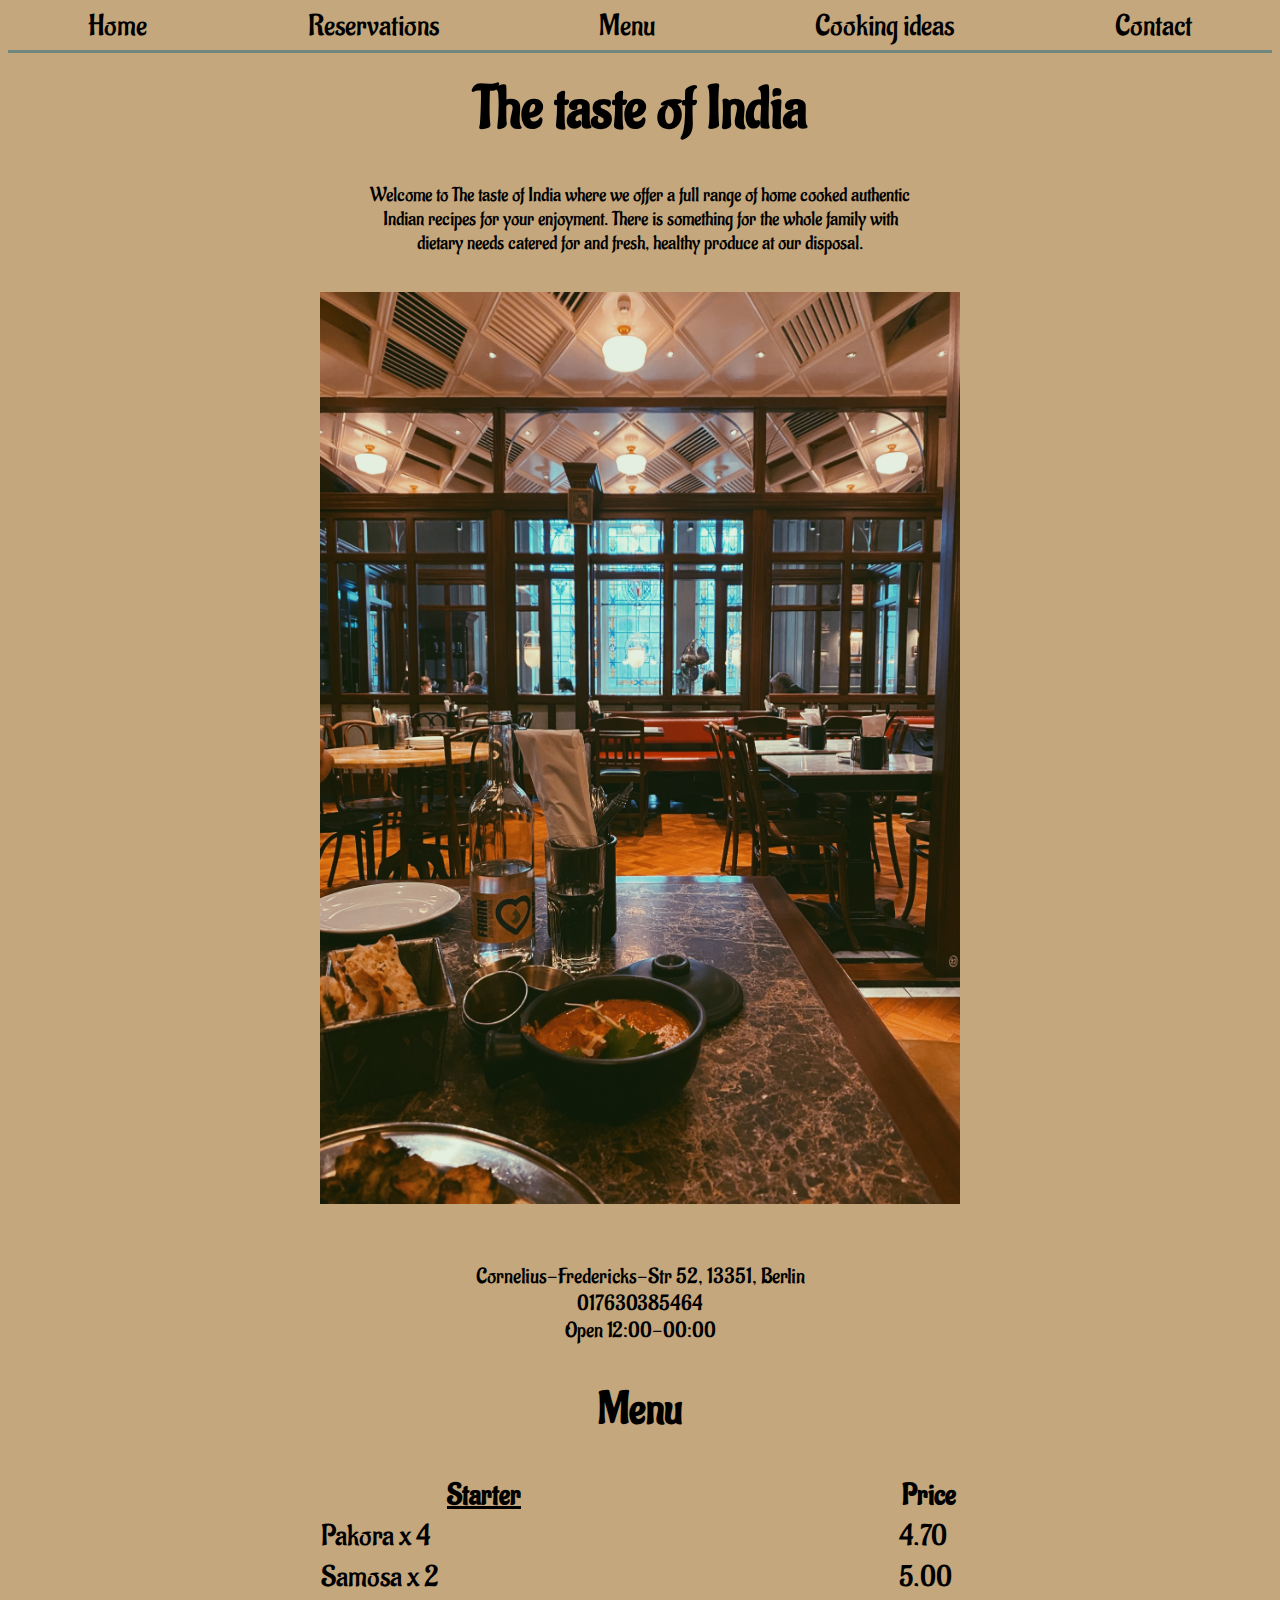
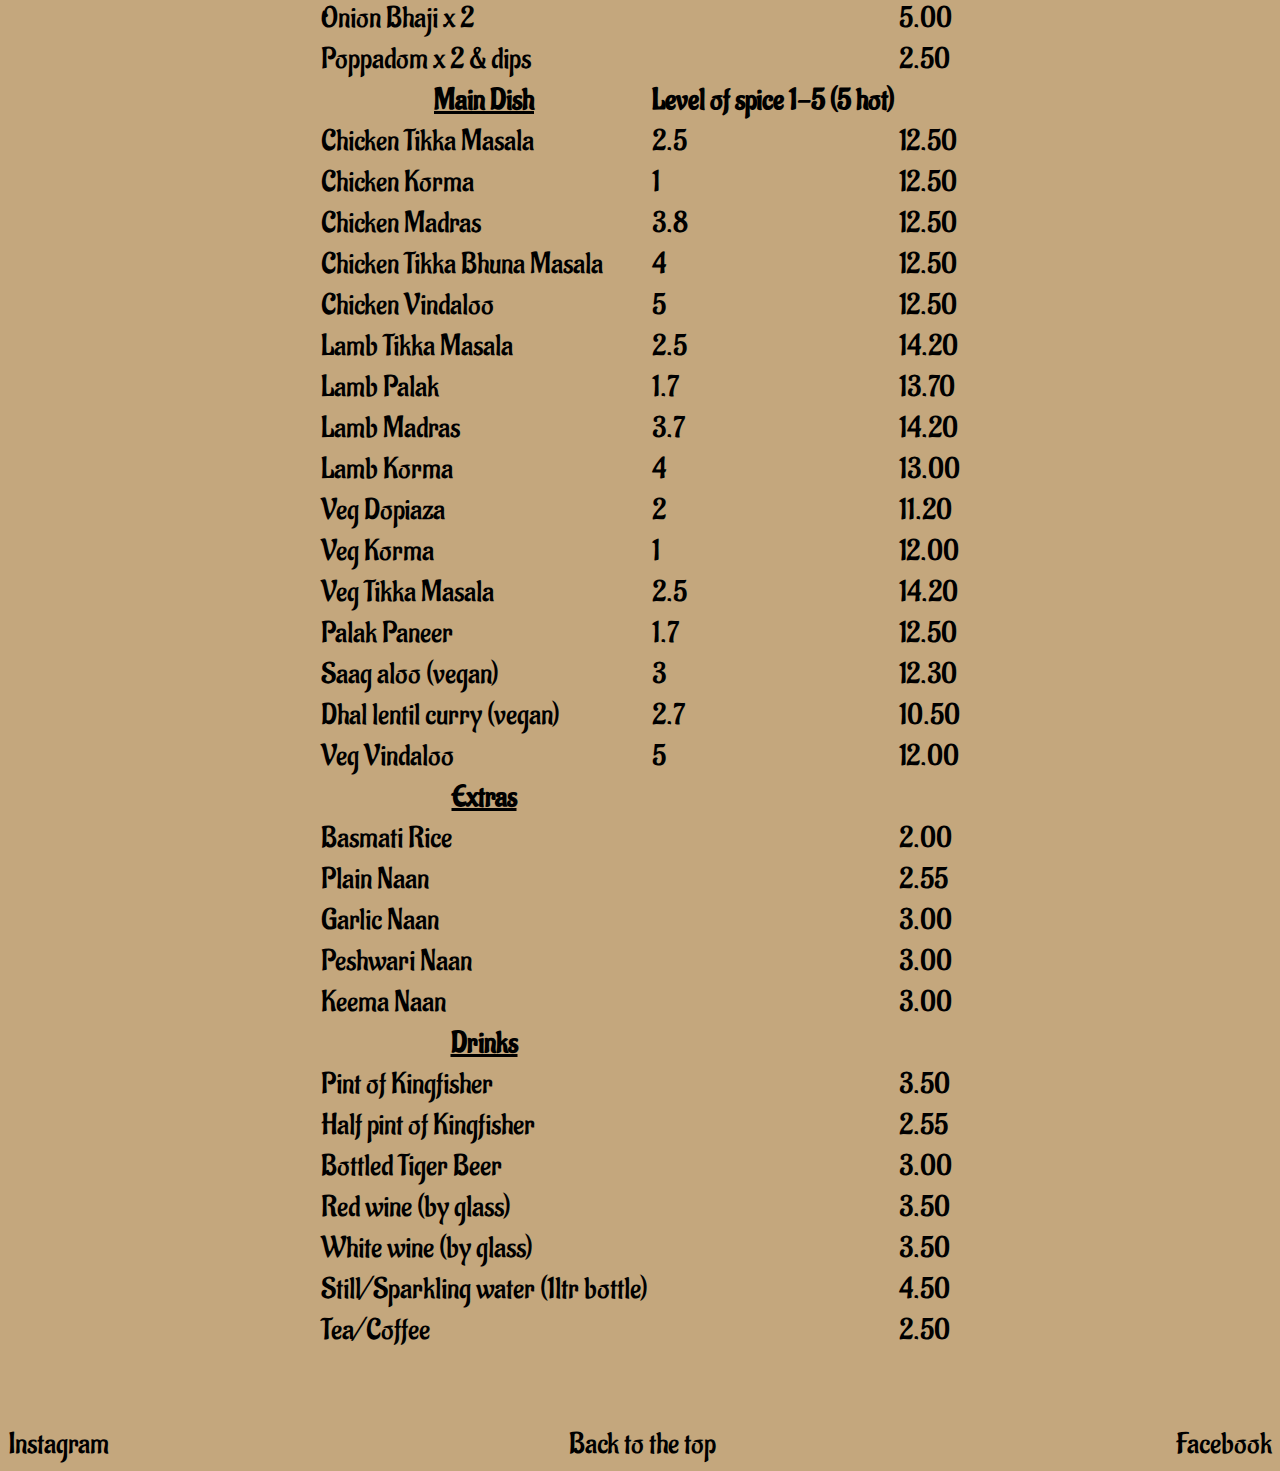
==== index.html @ 69bd1c29 "Indian_Restaurant_website" ====
<!DOCTYPE html>
<html lang="en">
<head>
    <meta charset="UTF-8">
    <meta http-equiv="X-UA-Compatible" content="IE=edge">
    <meta name="viewport" content="width=device-width, initial-scale=1.0">
    <title>Home</title>
    <link rel="stylesheet" href="/style.css">
</head>
<body>
    <header id="top">
        <nav>
        <div style="list-style: none;" class="container">
            <a href="#home">Home</a>
            <a href="/reservation.html">Reservations</a>
            <a href="#main_menu">Menu</a>
            <a href="/c_ideas.html">Cooking ideas</a>
            <a href="/contact.html">Contact</a>
        </div>    
    </header>
    <h1 id="thetasteofindia">The taste of India</h1><br>
    <p class="p-1">Welcome to The taste of India where we offer a full range of home cooked authentic<br>Indian recipes for your enjoyment. There is something for the whole family with<br> dietary needs catered for and fresh, healthy produce at our disposal.</p><br> 
    <section class="d-container">
    <img class ="img" src="/Taste_of.jpg">
    </div>
</section>
    <br>
    <p class="p-2">Cornelius-Fredericks-Str 52, 13351, Berlin<br>017630385464<br>Open 12:00-00:00</p>
    <h2 class="h2" id="main_menu">Menu</h2>
    <table class="table">
        <tr>
            <th><u>Starter</u></th>
            <th></th>
            <th>Price</th>
        </tr>
        <tr>
            <td>Pakora x 4</td>
            <td></td>
            <td>4.70</td>
        </tr>
        <tr>
            <td>Samosa x 2</td>
            <td></td>
            <td>5.00</td>
        </tr>
        <tr>
            <td>Onion Bhaji x 2</td>
            <td></td>
            <td>5.00</td>
        </tr>
        <tr>
            <td>Poppadom x 2 & dips</td>
            <td></td>
            <td>2.50</td>
        </tr>
        <tr>
            <th><u>Main Dish</u></th>
            <th>Level of spice 1-5 (5 hot)</th>
            <th></th>
        </tr>
        <tr>
            <td>Chicken Tikka Masala</td>
            <td>2.5</td>
            <td>12.50</td>
        </tr>
        <tr>
            <td>Chicken Korma</td>
            <td>1</td>
            <td>12.50</td>
        </tr>
        <tr>
            <td>Chicken Madras</td>
            <td>3.8</td>
            <td>12.50</td>
        </tr>
        <tr>
            <td>Chicken Tikka Bhuna Masala</td>
            <td>4</td>
            <td>12.50</td>
        </tr>
        <tr>
            <td>Chicken Vindaloo</td>
            <td>5</td>
            <td>12.50</td>
        </tr>
        <tr>
            <td>Lamb Tikka Masala</td>
            <td>2.5</td>
            <td>14.20</td>
        </tr>
        <tr>
            <td>Lamb Palak</td>
            <td>1.7</td>
            <td>13.70</td>
        </tr>
        <tr>
            <td>Lamb Madras</td>
            <td>3.7</td>
            <td>14.20</td>
        </tr>
        <tr>
            <td>Lamb Korma</td>
            <td>4</td>
            <td>13.00</td>
        </tr>
        <tr>
            <td>Veg Dopiaza</td>
            <td>2</td>
            <td>11.20</td>
        </tr>
        <tr>
            <td>Veg Korma</td>
            <td>1</td>
            <td>12.00</td>
        </tr>
        <tr>
            <td>Veg Tikka Masala</td>
            <td>2.5</td>
            <td>14.20</td>
        </tr>
        <tr>
            <td>Palak Paneer</td>
            <td>1.7</td>
            <td>12.50</td>
        </tr>
        <tr>
            <td>Saag aloo (vegan)</td>
            <td>3</td>
            <td>12.30</td>
        </tr>
        <tr>
            <td>Dhal lentil curry (vegan)</td>
            <td>2.7</td>
            <td>10.50</td>
        </tr>
        <tr>
            <td>Veg Vindaloo</td>
            <td>5</td>
            <td>12.00</td>
        </tr>
        <tr>
            <th><u>Extras</u></th>
            <th></th>
            <th></th>
        </tr>
        <tr>
            <td>Basmati Rice</td>
            <td></td>
            <td>2.00</td>
        </tr>
        <tr>
            <td>Plain Naan</td>
            <td></td>
            <td>2.55</td>
        </tr>
        <tr>
            <td>Garlic Naan</td>
            <td></td>
            <td>3.00</td>
        </tr>
        <tr>
            <td>Peshwari Naan</td>
            <td></td>
            <td>3.00</td>
        </tr>
        <tr>
            <td>Keema Naan</td>
            <td></td>
            <td>3.00</td>
        </tr>
        <tr>
            <th><u>Drinks</u></th>
            <td></td>
            <th></th>
        </tr>
        <tr>
            <td>Pint of Kingfisher</td>
            <td></td>
        
            <td>3.50</td>
        </tr>
        <tr>
            <td>Half pint of Kingfisher</td>
            <td></td>
            <td>2.55</td>
        </tr>
        <tr>
            <td>Bottled Tiger Beer</td>
            <td></td>
            <td>3.00</td>
        </tr>
        <tr>
            <td>Red wine (by glass)</td>
            <td></td>
            <td>3.50</td>
        </tr>
        <tr>
            <td>White wine (by glass)</td>
            <td></td>
            <td>3.50</td>
        </tr>
        <tr>
            <td>Still/Sparkling water (1ltr bottle)</td>
            <td></td>
            <td>4.50</td>
        </tr>
        <td>Tea/Coffee</td>
        <td></td>
        <td>2.50</td>
        </tr>
    </table><br><br>
    
    <footer class=""footer">
<section class="cont">
    <div class="item-1" style="list-style: none;">
        <a
                href="https://www.instagram.com/sem/campaign/emailsignup/?campaign_id=13560899670&extra_1=s|c|547348927144|e|instagram%20%27|&placement=&creative=547348927144&keyword=instagram%20%27&partner_id=googlesem&extra_2=campaignid%3D13560899670%26adgroupid%3D126262456694%26matchtype%3De%26network%3Dg%26source%3Dnotmobile%26search_or_content%3Ds%26device%3Dc%26devicemodel%3D%26adposition%3D%26target%3D%26targetid%3Dkwd-1321618851291%26loc_physical_ms%3D9061136%26loc_interest_ms%3D%26feeditemid%3D%26param1%3D%26param2%3D&gclid=CjwKCAiAleOeBhBdEiwAfgmXf5dnCsigVxmzN5955WNERyv9BmdsyjzvpOZkSf-QFRU3WO_yk_3MNhoCDQAQAvD_BwE">Instagram</a>
        
        </div>
        <div class="item-1.5" style="list-style: none;">
            <a href"#top">Back to the top</a>
        </div>
        <div class="item-2" style="list-style: none;">
        <a
                href="https://www.facebook.com/?stype=lo&jlou=AfeOYsCy2HVDBhl5EV8JEsboV62KmUhHNLqSCfjldCadApJu5vCWCKqDgTMxyK9qiBMNdjXx3kID278maHviQxne&smuh=33737&lh=Ac-0Gbh-Z4oc-kB3Hnk">Facebook</a>
    </div>
</section>
    </footer>
</body>
</html>
---- style.css ----
@import url('https://fonts.googleapis.com/css2?family=Aladin&display=swap');

body {
    font-family: "Aladin", sans-serif;
    font-weight: 400;
    font-size: 30px;
}

* {
    background-color:#C4A77D;
    border-style: solid 5px #70877F;
}

.container {
    display: flex;
    flex-direction: row;
    justify-content:space-around;
    padding: 0px;
    padding-bottom: 0.3rem;
    border-bottom: solid 3px #70877F;
    margin: 0;
    width: 100%;
}

a {
    text-decoration: none;
    color:black
    
    
 }

h1 {
    color: black;
    text-align: center;
    padding-top: 1.25rem;
    margin: auto;
 }

.p-1 {

    text-align: center;
    font-size: 1.25rem;
    padding: 0;
    margin: 0;
 }

 .d-container {
   background-color:#C4A77D;
   height: 57rem;
   width: 100%;
   display: flex;
   flex-direction: row;
   justify-content: center;
   align-items: center;

 }

.img {

    height:57rem;
    width:40rem;
 }

a:hover {
    color:#70877F;
 }

 .cont {

   height: 2.3rem;
   width: 100%;
   background-color:#C4A77D;
   display: flex;
   justify-content:space-between
   
 }

 .item-1 {
   height:2.3rem;
   
   background-color:#C4A77D
   
 }

 .item-2 {
    height: 2.3rem;
    
    
 }

.p-2 {
    font-size: 1.4rem;
    text-align: center;
 }

 .h2 {
        text-align: center;
 }

 h3 {
    text-align: center;
 }
.table {
   margin-left: auto;
   margin-right: auto;
}

.home {
   text-decoration-style: solid 2px black;
}

.contact-h-1 {

   margin: 0;
   padding:0;
}
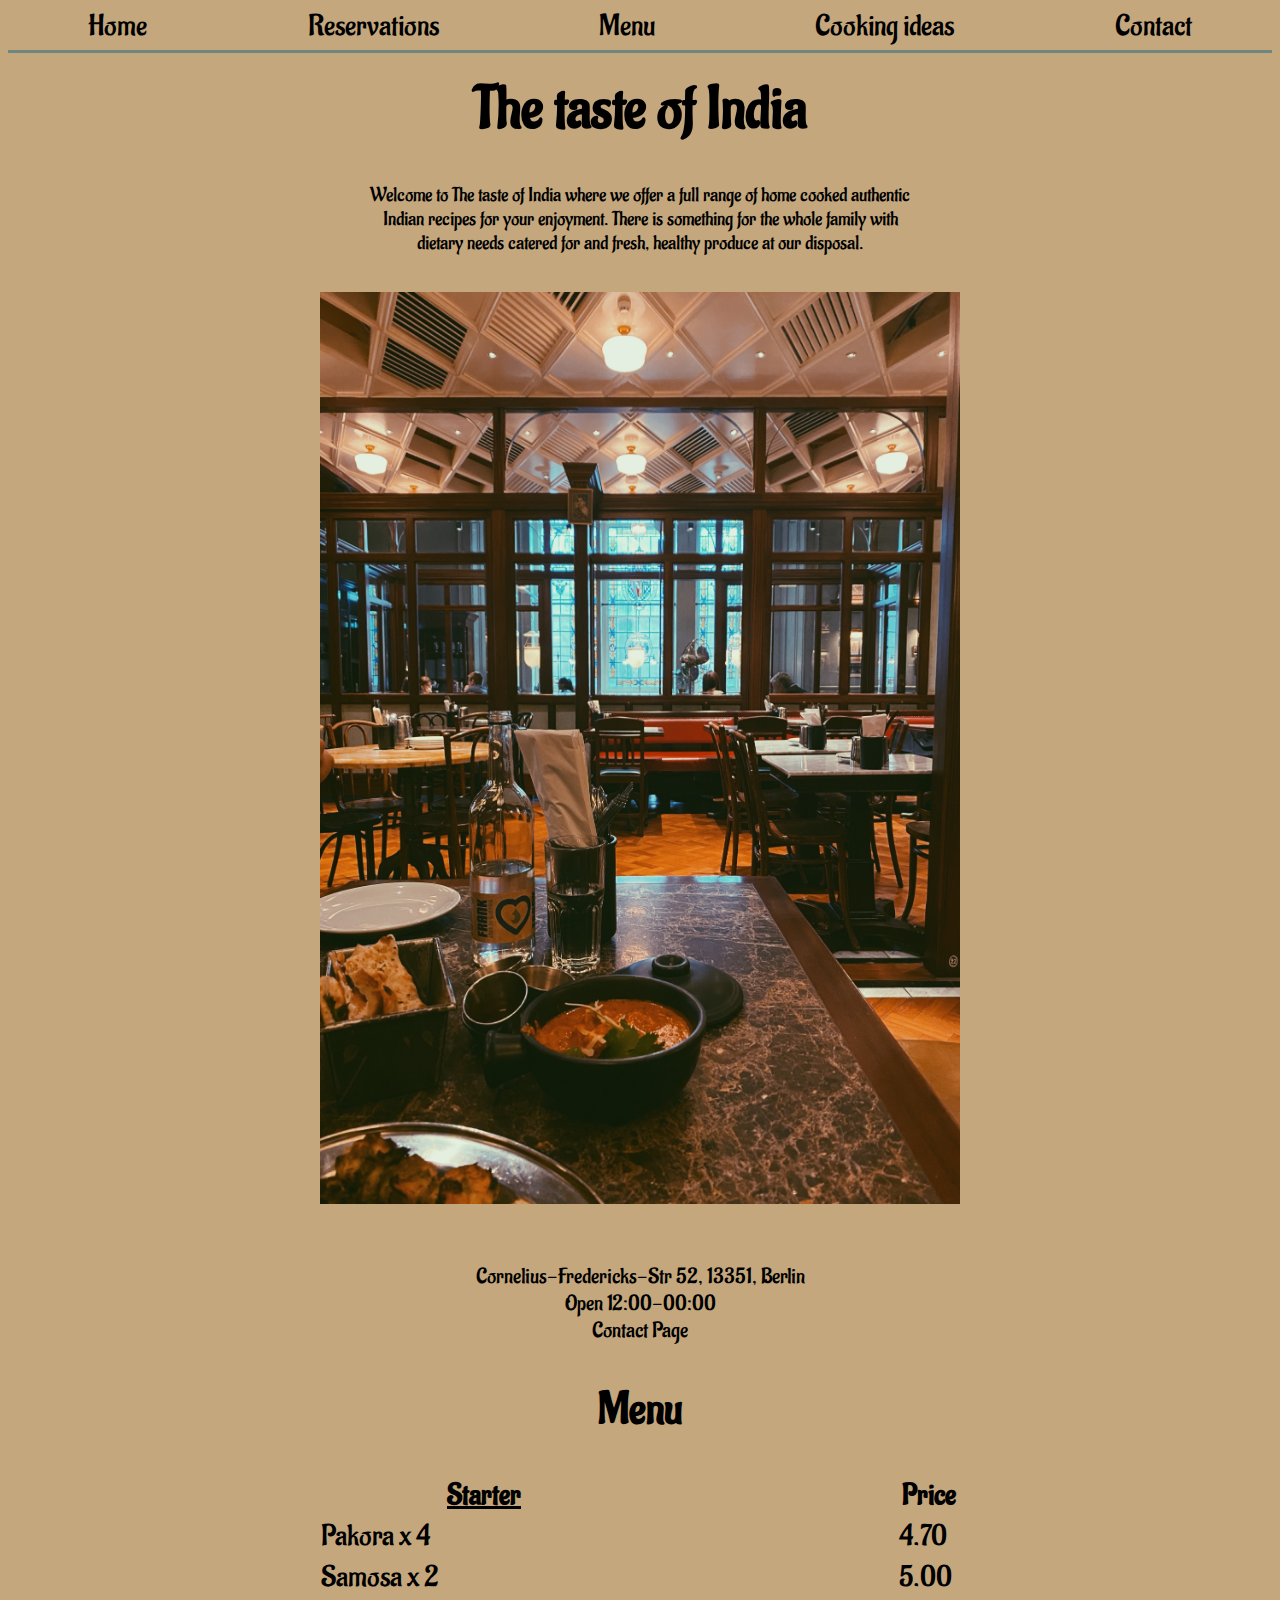
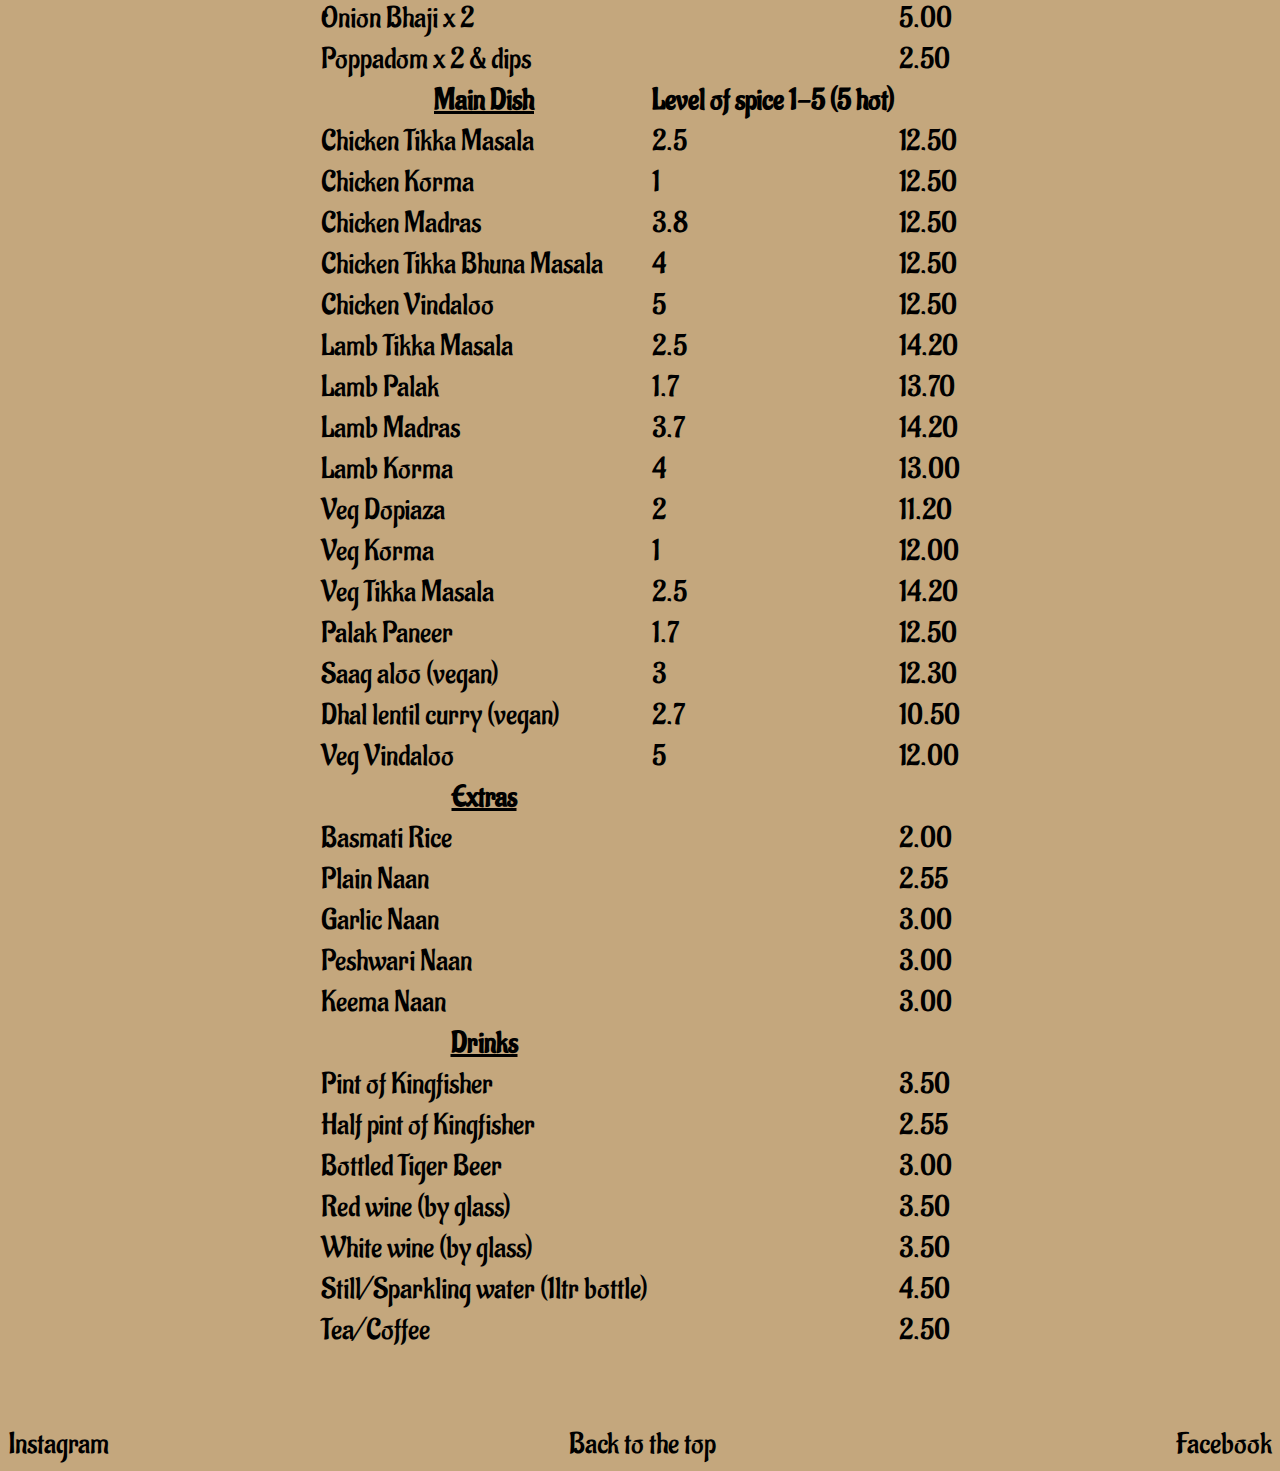
==== commit 9e216d40: "Comments made, home link bookmark now working." ====
--- a/index.html
+++ b/index.html
@@ -8,7 +8,9 @@
     <link rel="stylesheet" href="/style.css">
 </head>
 <body>
+    <!-- back to top bookmark -->
     <header id="top">
+        <!-- Navbar -->
         <nav>
         <div style="list-style: none;" class="container">
             <a href="#home">Home</a>
@@ -18,213 +20,219 @@
             <a href="/contact.html">Contact</a>
         </div>    
     </header>
-    <h1 id="thetasteofindia">The taste of India</h1><br>
-    <p class="p-1">Welcome to The taste of India where we offer a full range of home cooked authentic<br>Indian recipes for your enjoyment. There is something for the whole family with<br> dietary needs catered for and fresh, healthy produce at our disposal.</p><br> 
-    <section class="d-container">
-    <img class ="img" src="/Taste_of.jpg">
-    </div>
-</section>
-    <br>
-    <p class="p-2">Cornelius-Fredericks-Str 52, 13351, Berlin<br>017630385464<br>Open 12:00-00:00</p>
-    <h2 class="h2" id="main_menu">Menu</h2>
-    <table class="table">
-        <tr>
-            <th><u>Starter</u></th>
-            <th></th>
-            <th>Price</th>
-        </tr>
-        <tr>
-            <td>Pakora x 4</td>
-            <td></td>
-            <td>4.70</td>
-        </tr>
-        <tr>
-            <td>Samosa x 2</td>
-            <td></td>
-            <td>5.00</td>
-        </tr>
-        <tr>
-            <td>Onion Bhaji x 2</td>
-            <td></td>
-            <td>5.00</td>
-        </tr>
-        <tr>
-            <td>Poppadom x 2 & dips</td>
+    <!-- H1 and paragraph -->
+        <h1 id="thetasteofindia">The taste of India</h1><br>
+        <p class="p-1">Welcome to The taste of India where we offer a full range of home cooked authentic<br>Indian recipes for your enjoyment. There is something for the whole family with<br> dietary needs catered for and fresh, healthy produce at our disposal.</p><br> 
+        <!-- IMG -->
+        <section class="img-container">
+            <img class ="img" src="/Taste_of.jpg">
+        </section><br>
+        <!-- contact and openeing -->
+            <p class="p-2">Cornelius-Fredericks-Str 52, 13351, Berlin<br>Open 12:00-00:00<br>
+            <!-- Extra contact page link -->
+            <a href="/contact.html">Contact Page</a>
+            </p>
+            <!-- H2 -->
+            <h2 class="h2" id="main_menu">Menu</h2>
+            <!-- Table (menu contents) -->
+             <table class="table">
+            <tr>
+                <th><u>Starter</u></th>
+                <th></th>
+                <th>Price</th>
+            </tr>
+            <tr>
+                <td>Pakora x 4</td>
+                <td></td>
+                <td>4.70</td>
+            </tr>
+            <tr>
+                <td>Samosa x 2</td>
+                <td></td>
+                <td>5.00</td>
+            </tr>
+            <tr>
+                <td>Onion Bhaji x 2</td>
+                <td></td>
+                <td>5.00</td>
+            </tr>
+            <tr>
+                <td>Poppadom x 2 & dips</td>
+                <td></td>
+                <td>2.50</td>
+            </tr>
+            <tr>
+                <th><u>Main Dish</u></th>
+                <th>Level of spice 1-5 (5 hot)</th>
+                <th></th>
+            </tr>
+            <tr>
+                <td>Chicken Tikka Masala</td>
+                <td>2.5</td>
+                <td>12.50</td>
+            </tr>
+            <tr>
+                <td>Chicken Korma</td>
+                <td>1</td>
+                <td>12.50</td>
+            </tr>
+            <tr>
+                <td>Chicken Madras</td>
+                <td>3.8</td>
+                <td>12.50</td>
+            </tr>
+            <tr>
+                <td>Chicken Tikka Bhuna Masala</td>
+                <td>4</td>
+                <td>12.50</td>
+            </tr>
+            <tr>
+                <td>Chicken Vindaloo</td>
+                <td>5</td>
+                <td>12.50</td>
+            </tr>
+            <tr>
+                <td>Lamb Tikka Masala</td>
+                <td>2.5</td>
+                <td>14.20</td>
+            </tr>
+            <tr>
+                <td>Lamb Palak</td>
+                <td>1.7</td>
+                <td>13.70</td>
+            </tr>
+            <tr>
+                <td>Lamb Madras</td>
+                <td>3.7</td>
+                <td>14.20</td>
+            </tr>
+            <tr>
+                <td>Lamb Korma</td>
+                <td>4</td>
+                <td>13.00</td>
+            </tr>
+            <tr>
+                <td>Veg Dopiaza</td>
+                <td>2</td>
+                <td>11.20</td>
+            </tr>
+            <tr>
+                <td>Veg Korma</td>
+                <td>1</td>
+                <td>12.00</td>
+            </tr>
+            <tr>
+                <td>Veg Tikka Masala</td>
+                <td>2.5</td>
+                <td>14.20</td>
+            </tr>
+            <tr>
+                <td>Palak Paneer</td>
+                <td>1.7</td>
+                <td>12.50</td>
+            </tr>
+            <tr>
+                <td>Saag aloo (vegan)</td>
+                <td>3</td>
+                <td>12.30</td>
+            </tr>
+            <tr>
+                <td>Dhal lentil curry (vegan)</td>
+                <td>2.7</td>
+                <td>10.50</td>
+            </tr>
+            <tr>
+                <td>Veg Vindaloo</td>
+                <td>5</td>
+                <td>12.00</td>
+            </tr>
+            <tr>
+                <th><u>Extras</u></th>
+                <th></th>
+                <th></th>
+            </tr>
+            <tr>
+                <td>Basmati Rice</td>
+                <td></td>
+                <td>2.00</td>
+            </tr>
+            <tr>
+                <td>Plain Naan</td>
+                <td></td>
+                <td>2.55</td>
+            </tr>
+            <tr>
+                <td>Garlic Naan</td>
+                <td></td>
+                <td>3.00</td>
+            </tr>
+            <tr>
+                <td>Peshwari Naan</td>
+                <td></td>
+                <td>3.00</td>
+            </tr>
+            <tr>
+                <td>Keema Naan</td>
+                <td></td>
+                <td>3.00</td>
+            </tr>
+            <tr>
+                <th><u>Drinks</u></th>
+                <td></td>
+                <th></th>
+            </tr>
+            <tr>
+                <td>Pint of Kingfisher</td>
+                <td></td>
+            
+                <td>3.50</td>
+            </tr>
+            <tr>
+                <td>Half pint of Kingfisher</td>
+                <td></td>
+                <td>2.55</td>
+            </tr>
+            <tr>
+                <td>Bottled Tiger Beer</td>
+                <td></td>
+                <td>3.00</td>
+            </tr>
+            <tr>
+                <td>Red wine (by glass)</td>
+                <td></td>
+                <td>3.50</td>
+            </tr>
+            <tr>
+                <td>White wine (by glass)</td>
+                <td></td>
+                <td>3.50</td>
+            </tr>
+            <tr>
+                <td>Still/Sparkling water (1ltr bottle)</td>
+                <td></td>
+                <td>4.50</td>
+            </tr>
+            <td>Tea/Coffee</td>
             <td></td>
             <td>2.50</td>
-        </tr>
-        <tr>
-            <th><u>Main Dish</u></th>
-            <th>Level of spice 1-5 (5 hot)</th>
-            <th></th>
-        </tr>
-        <tr>
-            <td>Chicken Tikka Masala</td>
-            <td>2.5</td>
-            <td>12.50</td>
-        </tr>
-        <tr>
-            <td>Chicken Korma</td>
-            <td>1</td>
-            <td>12.50</td>
-        </tr>
-        <tr>
-            <td>Chicken Madras</td>
-            <td>3.8</td>
-            <td>12.50</td>
-        </tr>
-        <tr>
-            <td>Chicken Tikka Bhuna Masala</td>
-            <td>4</td>
-            <td>12.50</td>
-        </tr>
-        <tr>
-            <td>Chicken Vindaloo</td>
-            <td>5</td>
-            <td>12.50</td>
-        </tr>
-        <tr>
-            <td>Lamb Tikka Masala</td>
-            <td>2.5</td>
-            <td>14.20</td>
-        </tr>
-        <tr>
-            <td>Lamb Palak</td>
-            <td>1.7</td>
-            <td>13.70</td>
-        </tr>
-        <tr>
-            <td>Lamb Madras</td>
-            <td>3.7</td>
-            <td>14.20</td>
-        </tr>
-        <tr>
-            <td>Lamb Korma</td>
-            <td>4</td>
-            <td>13.00</td>
-        </tr>
-        <tr>
-            <td>Veg Dopiaza</td>
-            <td>2</td>
-            <td>11.20</td>
-        </tr>
-        <tr>
-            <td>Veg Korma</td>
-            <td>1</td>
-            <td>12.00</td>
-        </tr>
-        <tr>
-            <td>Veg Tikka Masala</td>
-            <td>2.5</td>
-            <td>14.20</td>
-        </tr>
-        <tr>
-            <td>Palak Paneer</td>
-            <td>1.7</td>
-            <td>12.50</td>
-        </tr>
-        <tr>
-            <td>Saag aloo (vegan)</td>
-            <td>3</td>
-            <td>12.30</td>
-        </tr>
-        <tr>
-            <td>Dhal lentil curry (vegan)</td>
-            <td>2.7</td>
-            <td>10.50</td>
-        </tr>
-        <tr>
-            <td>Veg Vindaloo</td>
-            <td>5</td>
-            <td>12.00</td>
-        </tr>
-        <tr>
-            <th><u>Extras</u></th>
-            <th></th>
-            <th></th>
-        </tr>
-        <tr>
-            <td>Basmati Rice</td>
-            <td></td>
-            <td>2.00</td>
-        </tr>
-        <tr>
-            <td>Plain Naan</td>
-            <td></td>
-            <td>2.55</td>
-        </tr>
-        <tr>
-            <td>Garlic Naan</td>
-            <td></td>
-            <td>3.00</td>
-        </tr>
-        <tr>
-            <td>Peshwari Naan</td>
-            <td></td>
-            <td>3.00</td>
-        </tr>
-        <tr>
-            <td>Keema Naan</td>
-            <td></td>
-            <td>3.00</td>
-        </tr>
-        <tr>
-            <th><u>Drinks</u></th>
-            <td></td>
-            <th></th>
-        </tr>
-        <tr>
-            <td>Pint of Kingfisher</td>
-            <td></td>
-        
-            <td>3.50</td>
-        </tr>
-        <tr>
-            <td>Half pint of Kingfisher</td>
-            <td></td>
-            <td>2.55</td>
-        </tr>
-        <tr>
-            <td>Bottled Tiger Beer</td>
-            <td></td>
-            <td>3.00</td>
-        </tr>
-        <tr>
-            <td>Red wine (by glass)</td>
-            <td></td>
-            <td>3.50</td>
-        </tr>
-        <tr>
-            <td>White wine (by glass)</td>
-            <td></td>
-            <td>3.50</td>
-        </tr>
-        <tr>
-            <td>Still/Sparkling water (1ltr bottle)</td>
-            <td></td>
-            <td>4.50</td>
-        </tr>
-        <td>Tea/Coffee</td>
-        <td></td>
-        <td>2.50</td>
-        </tr>
-    </table><br><br>
-    
-    <footer class=""footer">
-<section class="cont">
-    <div class="item-1" style="list-style: none;">
-        <a
+            </tr>
+        </table><br><br>
+        <!-- Menu end -->
+        <!-- Footer links to social and top of page -->
+    <footer>
+        <section class="cont">
+            <div class="item-1" style="list-style: none;">
+                <a
                 href="https://www.instagram.com/sem/campaign/emailsignup/?campaign_id=13560899670&extra_1=s|c|547348927144|e|instagram%20%27|&placement=&creative=547348927144&keyword=instagram%20%27&partner_id=googlesem&extra_2=campaignid%3D13560899670%26adgroupid%3D126262456694%26matchtype%3De%26network%3Dg%26source%3Dnotmobile%26search_or_content%3Ds%26device%3Dc%26devicemodel%3D%26adposition%3D%26target%3D%26targetid%3Dkwd-1321618851291%26loc_physical_ms%3D9061136%26loc_interest_ms%3D%26feeditemid%3D%26param1%3D%26param2%3D&gclid=CjwKCAiAleOeBhBdEiwAfgmXf5dnCsigVxmzN5955WNERyv9BmdsyjzvpOZkSf-QFRU3WO_yk_3MNhoCDQAQAvD_BwE">Instagram</a>
         
-        </div>
-        <div class="item-1.5" style="list-style: none;">
-            <a href"#top">Back to the top</a>
-        </div>
-        <div class="item-2" style="list-style: none;">
-        <a
-                href="https://www.facebook.com/?stype=lo&jlou=AfeOYsCy2HVDBhl5EV8JEsboV62KmUhHNLqSCfjldCadApJu5vCWCKqDgTMxyK9qiBMNdjXx3kID278maHviQxne&smuh=33737&lh=Ac-0Gbh-Z4oc-kB3Hnk">Facebook</a>
-    </div>
-</section>
+            </div>
+            <div class="item-1.5" style="list-style: none;">
+                <a href="#top">Back to the top</a>          
+            </div>
+            <div class="item-2" style="list-style: none;">
+                <a href="https://www.facebook.com/?stype=lo&jlou=AfeOYsCy2HVDBhl5EV8JEsboV62KmUhHNLqSCfjldCadApJu5vCWCKqDgTMxyK9qiBMNdjXx3kID278maHviQxne&smuh=33737&lh=Ac-0Gbh-Z4oc-kB3Hnk">Facebook</a>
+            </div>
+        </section>
     </footer>
 </body>
 </html>--- a/style.css
+++ b/style.css
@@ -1,3 +1,4 @@
+/* Google font impot */
 @import url('https://fonts.googleapis.com/css2?family=Aladin&display=swap');
 
 body {
@@ -8,9 +9,10 @@
 
 * {
     background-color:#C4A77D;
-    border-style: solid 5px #70877F;
+    /* border-style: solid 5px #70877F; */
 }
 
+/* Navbar container for all pages  */
 .container {
     display: flex;
     flex-direction: row;
@@ -22,6 +24,8 @@
     width: 100%;
 }
 
+/* Link decoration none */
+
 a {
     text-decoration: none;
     color:black
@@ -29,6 +33,7 @@
     
  }
 
+ /* Heading 1 */
 h1 {
     color: black;
     text-align: center;
@@ -36,6 +41,7 @@
     margin: auto;
  }
 
+ /* Paragraph 1 */
 .p-1 {
 
     text-align: center;
@@ -44,7 +50,8 @@
     margin: 0;
  }
 
- .d-container {
+ /* Image */
+ .img-container {
    background-color:#C4A77D;
    height: 57rem;
    width: 100%;
@@ -61,10 +68,12 @@
     width:40rem;
  }
 
+ /* Link hover  */
 a:hover {
-    color:#70877F;
+    color:#2F2963;
  }
 
+ /* Footer container  */
  .cont {
 
    height: 2.3rem;
@@ -88,33 +97,22 @@
     
  }
 
+ /* Paragraph 2  */
 .p-2 {
     font-size: 1.4rem;
     text-align: center;
  }
 
+ /* Heading 2  */
  .h2 {
         text-align: center;
  }
 
- h3 {
-    text-align: center;
- }
+ /* Table (Menu)  */
 .table {
    margin-left: auto;
    margin-right: auto;
 }
 
-.home {
-   text-decoration-style: solid 2px black;
-}
-
-.contact-h-1 {
-
-   margin: 0;
-   padding:0;
-}
 
 
-
-
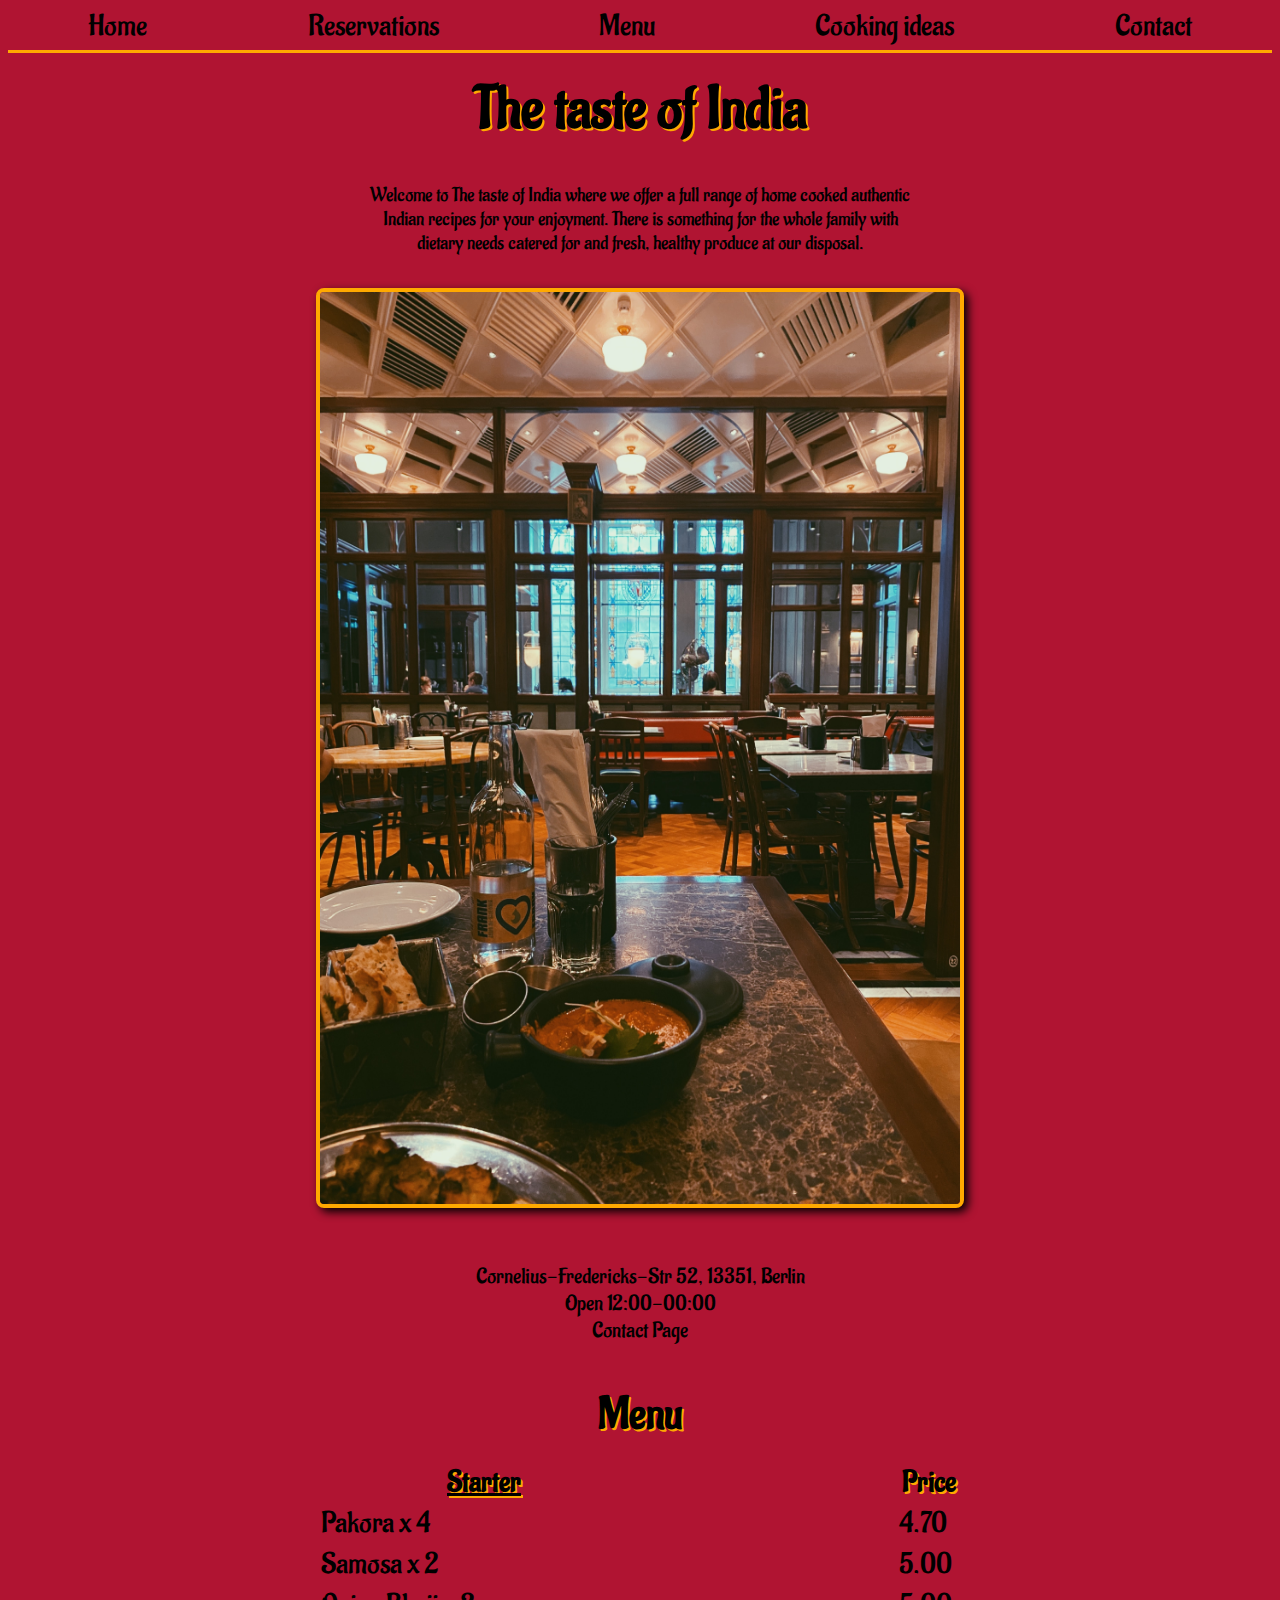
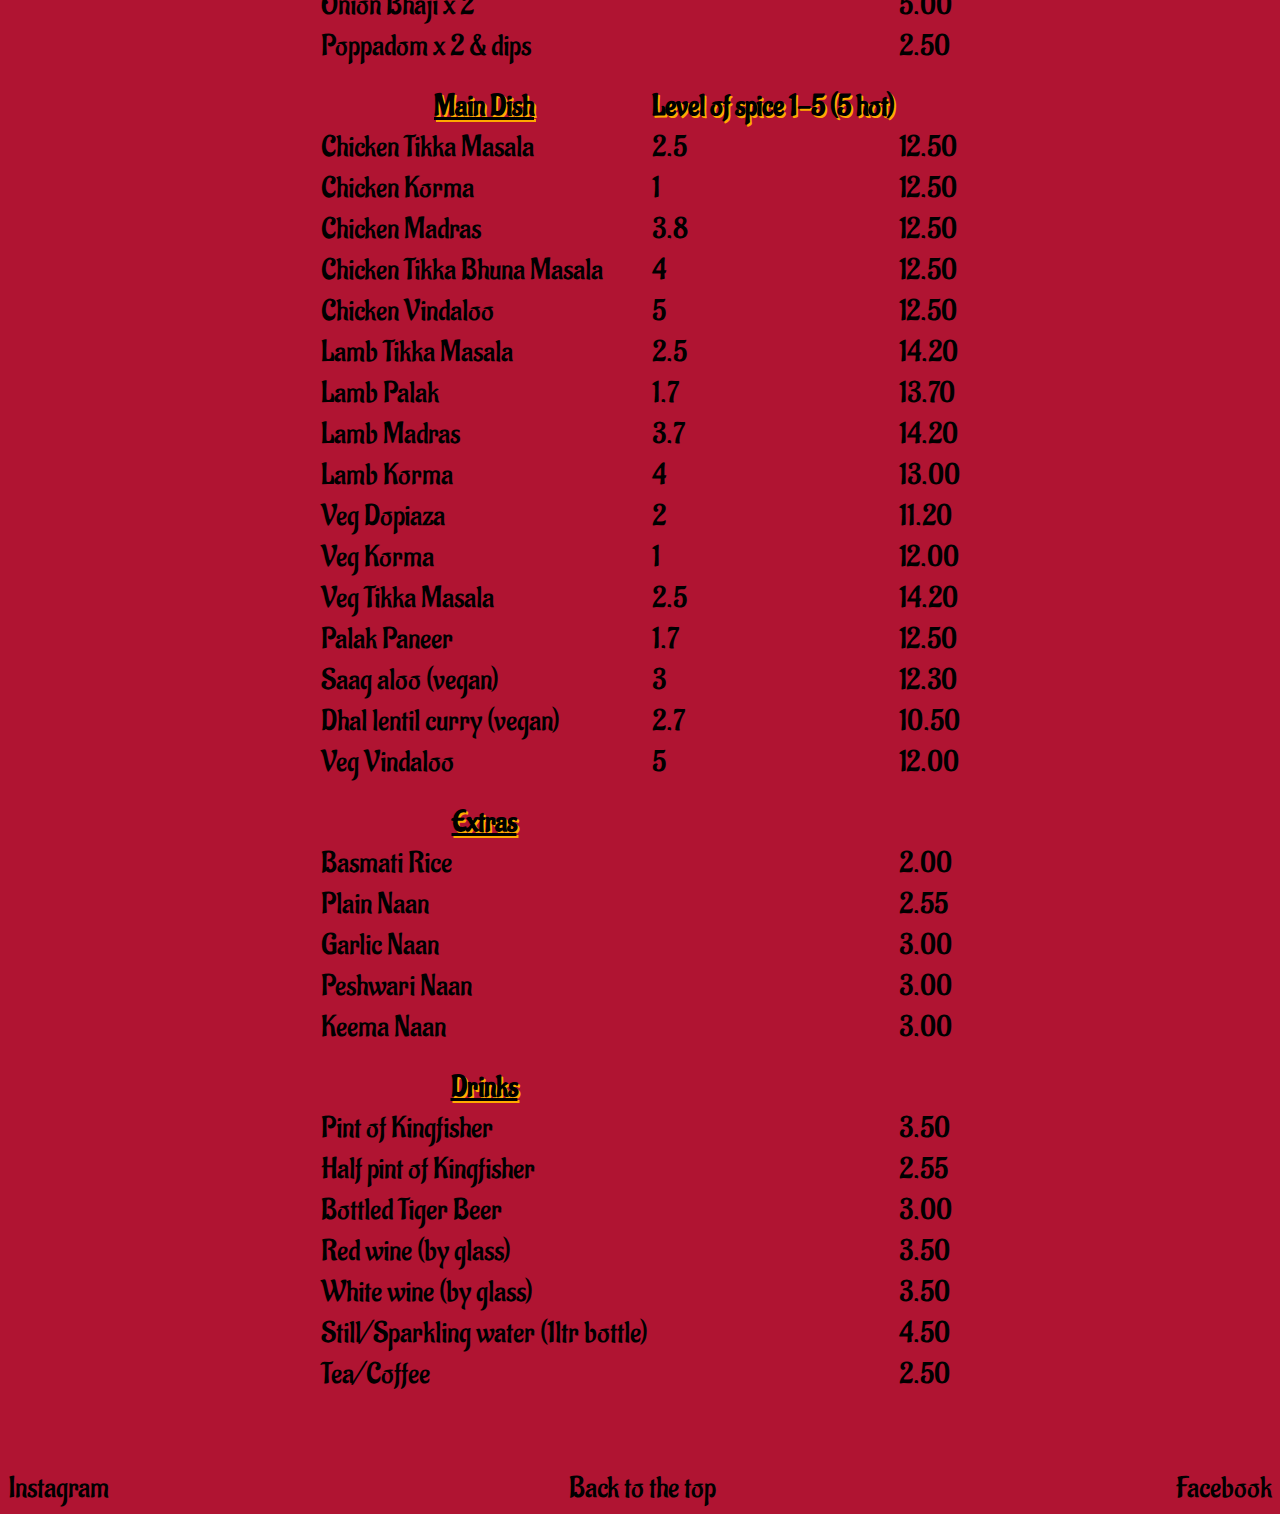
==== commit 31e5e9cd: "Color scheme change/animations/shadow" ====
--- a/index.html
+++ b/index.html
@@ -30,7 +30,7 @@
         <!-- contact and openeing -->
             <p class="p-2">Cornelius-Fredericks-Str 52, 13351, Berlin<br>Open 12:00-00:00<br>
             <!-- Extra contact page link -->
-            <a href="/contact.html">Contact Page</a>
+            <a class="contact" href="/contact.html">Contact Page</a>
             </p>
             <!-- H2 -->
             <h2 class="h2" id="main_menu">Menu</h2>
--- a/style.css
+++ b/style.css
@@ -8,7 +8,7 @@
 }
 
 * {
-    background-color:#C4A77D;
+    background-color: #B01432;
     /* border-style: solid 5px #70877F; */
 }
 
@@ -19,7 +19,7 @@
     justify-content:space-around;
     padding: 0px;
     padding-bottom: 0.3rem;
-    border-bottom: solid 3px #70877F;
+    border-bottom: solid 3px #FFA900;
     margin: 0;
     width: 100%;
 }
@@ -30,17 +30,47 @@
     text-decoration: none;
     color:black
     
-    
  }
 
  /* Heading 1 */
-h1 {
+h1, h2, th {
     color: black;
     text-align: center;
     padding-top: 1.25rem;
     margin: auto;
+    text-shadow: #FFA900 2px 2px;
  }
 
+ h1, h2 {
+  animation: animate 5s 1;
+ }
+
+ /* Animation for headings  */
+@keyframes animate{
+  0%{
+    transform: scale(0);
+  }
+  100%{
+    transform: scale(1);
+  }
+}
+
+/* Animation for navbar links  */
+@keyframes button-wobble {
+  from {
+    rotate: 5deg
+  }
+
+  to {
+    rotate: -5deg
+  }
+}
+
+@media (hover: hover) {
+  nav a:hover {
+    animation: button-wobble 0.07s linear;
+  }
+}
  /* Paragraph 1 */
 .p-1 {
 
@@ -52,7 +82,7 @@
 
  /* Image */
  .img-container {
-   background-color:#C4A77D;
+   background-color:#B01432;
    height: 57rem;
    width: 100%;
    display: flex;
@@ -66,11 +96,15 @@
 
     height:57rem;
     width:40rem;
+    border: #FFA900 solid 4px;
+    border-radius: 8px;
+    box-shadow: black 4px 4px 10px;
  }
 
  /* Link hover  */
+ @media only screen and (hover) {
 a:hover {
-    color:#2F2963;
+    color:#FFA900;
  }
 
  /* Footer container  */
@@ -78,7 +112,7 @@
 
    height: 2.3rem;
    width: 100%;
-   background-color:#C4A77D;
+   background-color:#B01432;
    display: flex;
    justify-content:space-between
    
@@ -87,7 +121,7 @@
  .item-1 {
    height:2.3rem;
    
-   background-color:#C4A77D
+   background-color:#B01432
    
  }
 
@@ -115,4 +149,4 @@
 }
 
 
-
+  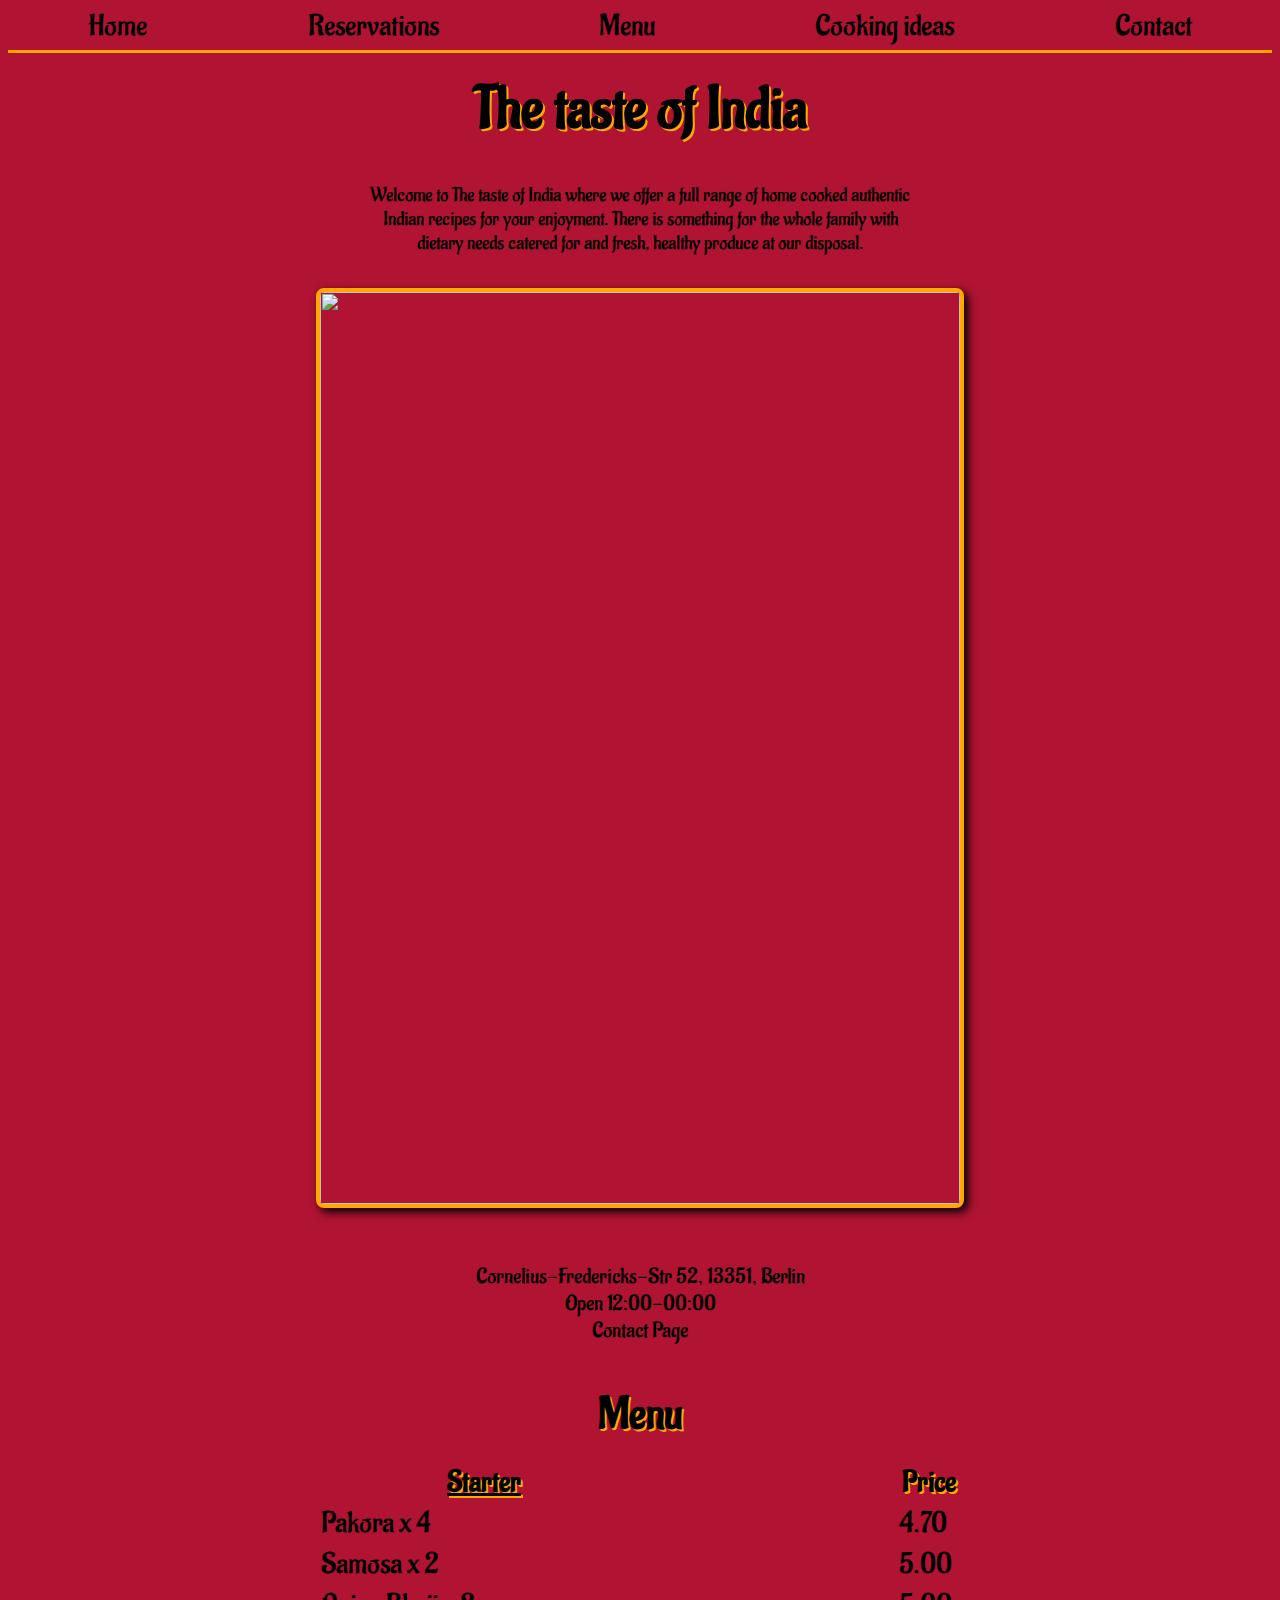
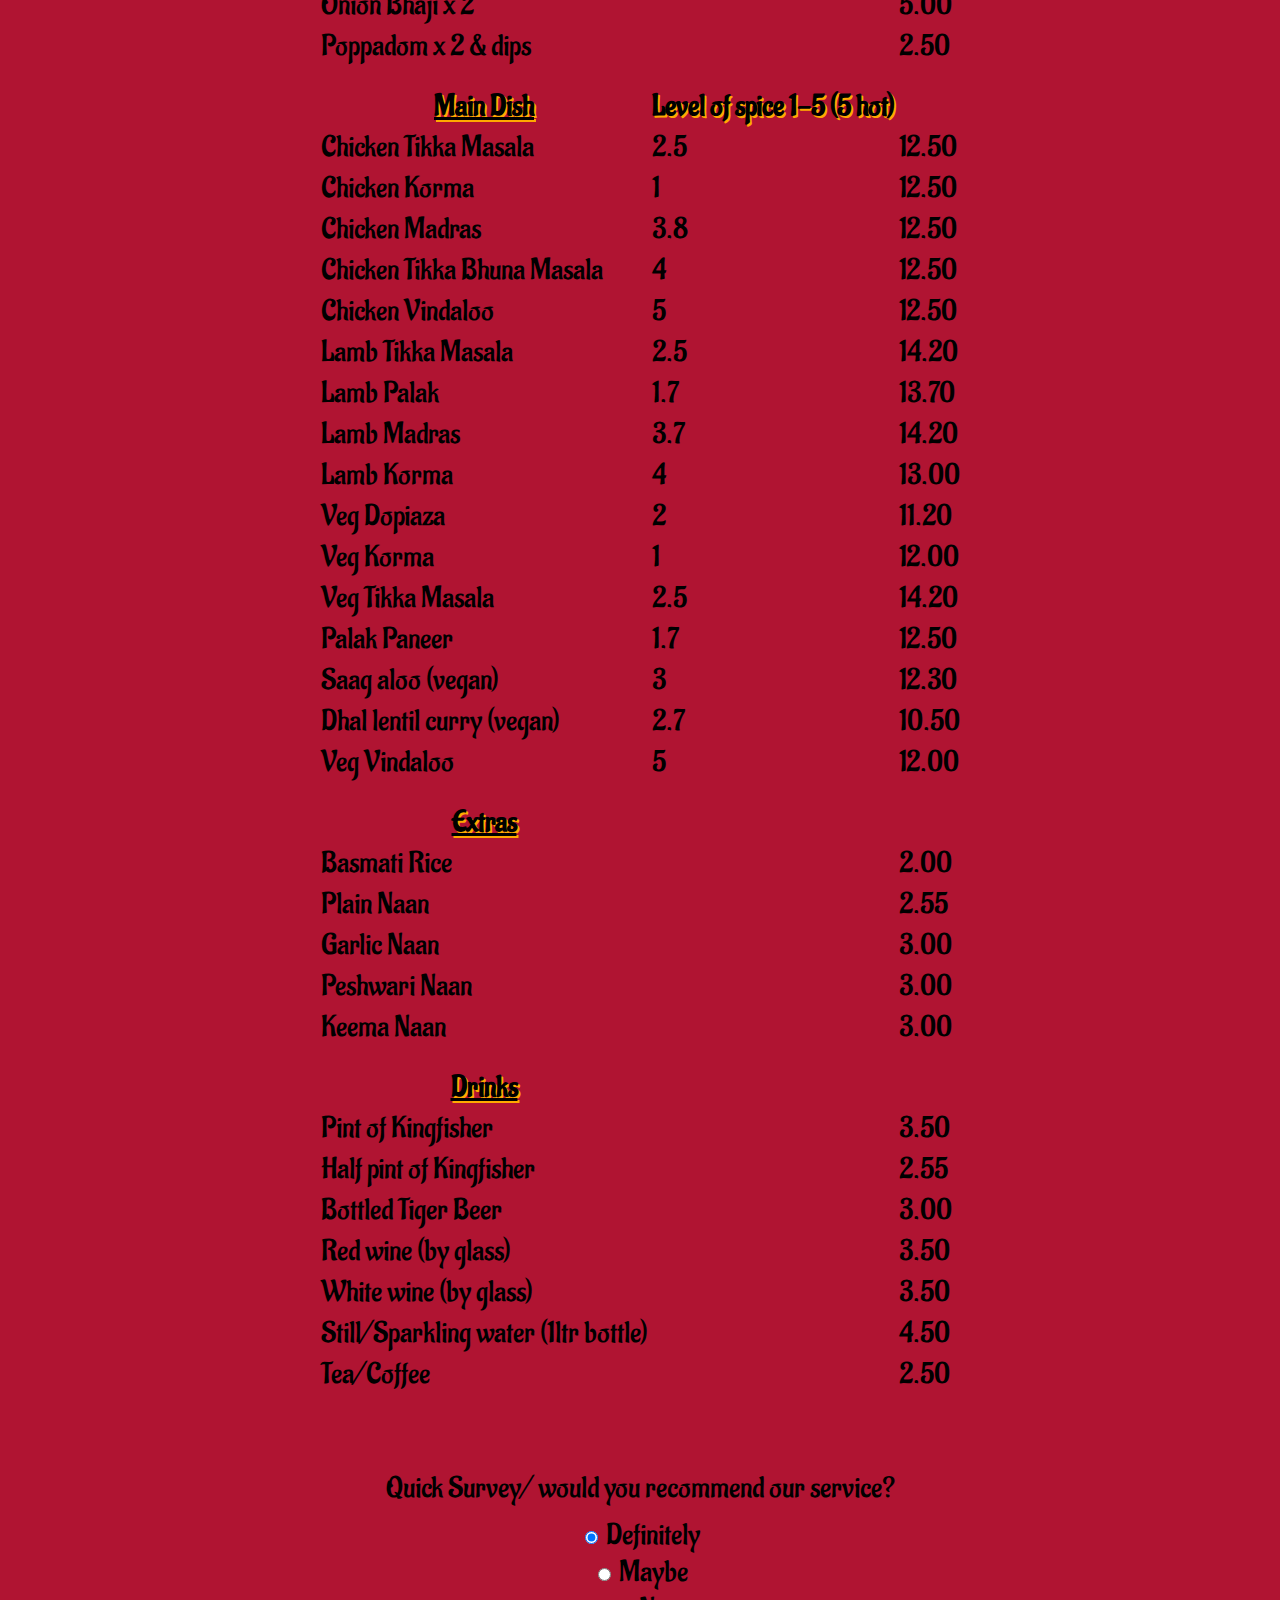
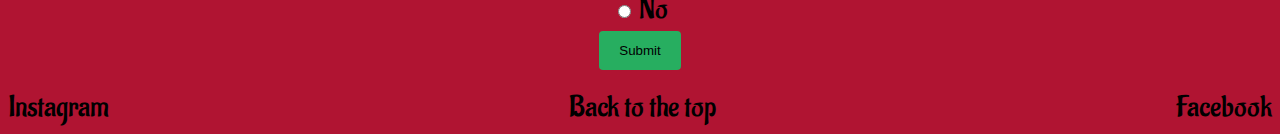
==== commit 7b3604a1: "Survey added" ====
--- a/index.html
+++ b/index.html
@@ -25,7 +25,7 @@
         <p class="p-1">Welcome to The taste of India where we offer a full range of home cooked authentic<br>Indian recipes for your enjoyment. There is something for the whole family with<br> dietary needs catered for and fresh, healthy produce at our disposal.</p><br> 
         <!-- IMG -->
         <section class="img-container">
-            <img class ="img" src="/Taste_of.jpg">
+            <img class ="img" src="/taste_of.jpg">
         </section><br>
         <!-- contact and openeing -->
             <p class="p-2">Cornelius-Fredericks-Str 52, 13351, Berlin<br>Open 12:00-00:00<br>
@@ -218,6 +218,26 @@
             </tr>
         </table><br><br>
         <!-- Menu end -->
+        <!-- Survey  -->
+        <fieldset class="fieldset">
+            <legend>Quick Survey/ would you recommend our service?</legend>
+        
+            <div>
+                <input type="radio" id="definitely" name="select" value="definitely" checked>
+                <label for="definitely">Definitely</label>
+            </div>
+        
+            <div>
+                <input type="radio" id="maybe" name="select" value="maybe">
+                <label for="maybe">Maybe</label>
+            </div>
+        
+            <div>
+                <input type="radio" id="no" name="select" value="no">
+                <label for="no">No</label>
+            </div>
+            <input class="sub" type="submit" value="Submit">
+        </fieldset>
         <!-- Footer links to social and top of page -->
     <footer>
         <section class="cont">
--- a/style.css
+++ b/style.css
@@ -147,6 +147,24 @@
    margin-left: auto;
    margin-right: auto;
 }
+/* Survey  */
+fieldset {
+  text-align: center;
+  border: 0;
+}
 
+/* Style the submit button with a specific background color etc */
+input[type=submit] {
+  background-color: #27AE60;
+  color: black;
+  padding: 12px 20px;
+  border: none;
+  border-radius: 4px;
+  cursor: pointer;
+}
 
+/* When moving the mouse over the submit button, changes to a diferent color */
+input[type=submit]:hover {
+  background-color: #2F2963;
+}
   